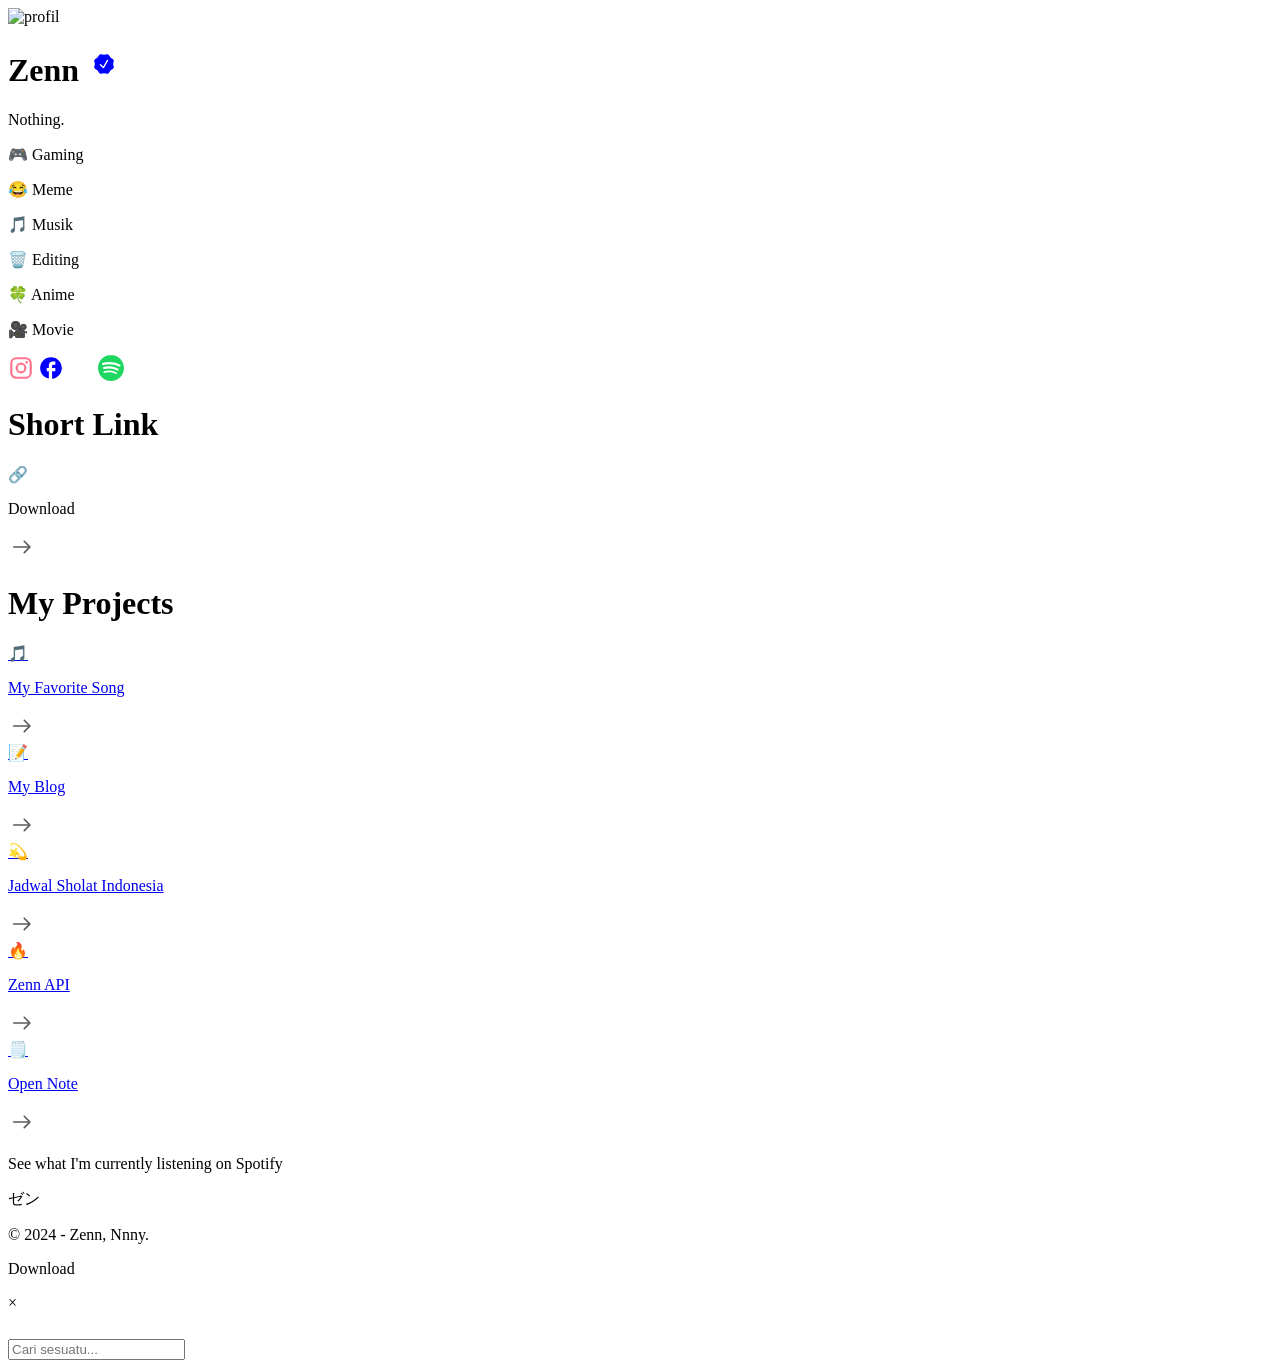
==== src/views/index.html @ cf0ae747 "kocak" ====
<!DOCTYPE html>
<html lang="en">
  <head>
    <meta charset="UTF-8" />
    <meta name="viewport" content="width=device-width, initial-scale=1.0" />
    <title>Zenn</title>
    <!-- SEO -->
    <meta name="description" content="Personal Website of nandaaa_79" />
    <meta name="keywords" content="script auto install radius" />
    <meta name="robots" content="index, follow" />
    <meta http-equiv="Content-Type" content="text/html; charset=utf-8" />
    <meta name="language" content="English" />
    <meta name="author" content="nandaaa_79" />
    <link rel="icon" type="image/x-icon" href="/img/icon.jpg" />
    <!-- Style -->
    <link rel="stylesheet" href="css/style.css" />
    <!-- import font -->
    <link rel="preconnect" href="https://fonts.googleapis.com" />
    <link rel="preconnect" href="https://fonts.gstatic.com" crossorigin />
    <link
      href="https://fonts.googleapis.com/css2?family=Poppins:ital,wght@0,100;0,200;0,300;0,400;0,500;0,600;0,700;0,800;0,900;1,100;1,200;1,300;1,400;1,500;1,600;1,700;1,800;1,900&display=swap"
      rel="stylesheet"
    />
    <!-- jquery -->
    <script
      src="https://code.jquery.com/jquery-3.7.1.min.js"
      integrity="sha256-/JqT3SQfawRcv/BIHPThkBvs0OEvtFFmqPF/lYI/Cxo="
      crossorigin="anonymous"
    ></script>
    <!-- favicon -->
    <link
      rel="icon"
      type="image/png"
      href="/img/favicon/favicon-96x96.png"
      sizes="96x96"
    />
    <link rel="icon" type="image/svg+xml" href="/img/favicon/favicon.svg" />
    <link rel="shortcut icon" href="/img/favicon/favicon.ico" />
    <link
      rel="apple-touch-icon"
      sizes="180x180"
      href="/img/favicon/apple-touch-icon.png"
    />
    <meta name="apple-mobile-web-app-title" content="Zenn" />
    <link rel="manifest" href="/img/favicon/site.webmanifest" />
  </head>
  <body>
    <div class="container">
      <div class="sampul"></div>
      <div class="profil">
        <img
          src="https://i.pinimg.com/564x/53/71/7c/53717c8de4d9adca0010c37aa107b3ef.jpg"
          alt="profil"
        />
        <h1 class="nama">
          Zenn
          <svg
            xmlns="http://www.w3.org/2000/svg"
            width="34"
            height="34"
            viewBox="0 0 24 24"
          >
            <path
              fill="Blue"
              fill-rule="evenodd"
              d="M15.418 5.643a1.25 1.25 0 0 0-1.34-.555l-1.798.413a1.25 1.25 0 0 1-.56 0l-1.798-.413a1.25 1.25 0 0 0-1.34.555l-.98 1.564c-.1.16-.235.295-.395.396l-1.564.98a1.25 1.25 0 0 0-.555 1.338l.413 1.8a1.25 1.25 0 0 1 0 .559l-.413 1.799a1.25 1.25 0 0 0 .555 1.339l1.564.98c.16.1.295.235.396.395l.98 1.564c.282.451.82.674 1.339.555l1.798-.413a1.25 1.25 0 0 1 .56 0l1.799.413a1.25 1.25 0 0 0 1.339-.555l.98-1.564c.1-.16.235-.295.395-.395l1.565-.98a1.25 1.25 0 0 0 .554-1.34L18.5 12.28a1.25 1.25 0 0 1 0-.56l.413-1.799a1.25 1.25 0 0 0-.554-1.339l-1.565-.98a1.25 1.25 0 0 1-.395-.395zm-.503 4.127a.5.5 0 0 0-.86-.509l-2.615 4.426l-1.579-1.512a.5.5 0 1 0-.691.722l2.034 1.949a.5.5 0 0 0 .776-.107z"
              clip-rule="evenodd"
            />
          </svg>
        </h1>
        <p class="deskripsi">Nothing.</p>
      </div>
      <div class="div-tengah">
        <div class="hoby1">
          <div class="ini-hoby">
            <p>🎮 Gaming</p>
          </div>
          <div class="ini-hoby">
            <p>😂 Meme</p>
          </div>
          <div class="ini-hoby">
            <p>🎵 Musik</p>
          </div>
          <div class="ini-hoby">
            <p>🗑️ Editing</p>
          </div>
        </div>
      </div>
      <div class="div-tengah">
        <div class="hoby2">
          <div class="ini-hoby">
            <p>🍀 Anime</p>
          </div>
          <div class="ini-hoby">
            <p>🎥 Movie</p>
          </div>
        </div>
      </div>
      <div class="sosial div-tengah">
        <a href="https://www.instagram.com/nandaaa_79/" target="_blank">
          <span
            ><svg
              xmlns="http://www.w3.org/2000/svg"
              width="26"
              height="26"
              viewBox="0 0 24 24"
            >
              <path
                fill="#ff758f"
                d="M7.8 2h8.4C19.4 2 22 4.6 22 7.8v8.4a5.8 5.8 0 0 1-5.8 5.8H7.8C4.6 22 2 19.4 2 16.2V7.8A5.8 5.8 0 0 1 7.8 2m-.2 2A3.6 3.6 0 0 0 4 7.6v8.8C4 18.39 5.61 20 7.6 20h8.8a3.6 3.6 0 0 0 3.6-3.6V7.6C20 5.61 18.39 4 16.4 4zm9.65 1.5a1.25 1.25 0 0 1 1.25 1.25A1.25 1.25 0 0 1 17.25 8A1.25 1.25 0 0 1 16 6.75a1.25 1.25 0 0 1 1.25-1.25M12 7a5 5 0 0 1 5 5a5 5 0 0 1-5 5a5 5 0 0 1-5-5a5 5 0 0 1 5-5m0 2a3 3 0 0 0-3 3a3 3 0 0 0 3 3a3 3 0 0 0 3-3a3 3 0 0 0-3-3"
              /></svg></span
        ></a>
        <a href="#">
          <span
            ><svg
              xmlns="http://www.w3.org/2000/svg"
              width="26"
              height="26"
              viewBox="0 0 24 24"
            >
              <path
                fill="Blue"
                d="M22 12c0-5.52-4.48-10-10-10S2 6.48 2 12c0 4.84 3.44 8.87 8 9.8V15H8v-3h2V9.5C10 7.57 11.57 6 13.5 6H16v3h-2c-.55 0-1 .45-1 1v2h3v3h-3v6.95c5.05-.5 9-4.76 9-9.95"
              /></svg></span
        ></a>
        <a href="#">
          <span
            ><svg
              xmlns="http://www.w3.org/2000/svg"
              width="26"
              height="26"
              viewBox="0 0 24 24"
            >
              <path
                fill="white"
                d="M12 2A10 10 0 0 0 2 12c0 4.42 2.87 8.17 6.84 9.5c.5.08.66-.23.66-.5v-1.69c-2.77.6-3.36-1.34-3.36-1.34c-.46-1.16-1.11-1.47-1.11-1.47c-.91-.62.07-.6.07-.6c1 .07 1.53 1.03 1.53 1.03c.87 1.52 2.34 1.07 2.91.83c.09-.65.35-1.09.63-1.34c-2.22-.25-4.55-1.11-4.55-4.92c0-1.11.38-2 1.03-2.71c-.1-.25-.45-1.29.1-2.64c0 0 .84-.27 2.75 1.02c.79-.22 1.65-.33 2.5-.33c.85 0 1.71.11 2.5.33c1.91-1.29 2.75-1.02 2.75-1.02c.55 1.35.2 2.39.1 2.64c.65.71 1.03 1.6 1.03 2.71c0 3.82-2.34 4.66-4.57 4.91c.36.31.69.92.69 1.85V21c0 .27.16.59.67.5C19.14 20.16 22 16.42 22 12A10 10 0 0 0 12 2"
              /></svg></span
        ></a>
        <a href="#">
          <span
            ><svg
              xmlns="http://www.w3.org/2000/svg"
              width="26"
              height="26"
              viewBox="0 0 256 256"
            >
              <path
                fill="#1ed760"
                d="M128 0C57.308 0 0 57.309 0 128c0 70.696 57.309 128 128 128c70.697 0 128-57.304 128-128C256 57.314 198.697.007 127.998.007zm58.699 184.614c-2.293 3.76-7.215 4.952-10.975 2.644c-30.053-18.357-67.885-22.515-112.44-12.335a7.981 7.981 0 0 1-9.552-6.007a7.968 7.968 0 0 1 6-9.553c48.76-11.14 90.583-6.344 124.323 14.276c3.76 2.308 4.952 7.215 2.644 10.975m15.667-34.853c-2.89 4.695-9.034 6.178-13.726 3.289c-34.406-21.148-86.853-27.273-127.548-14.92c-5.278 1.594-10.852-1.38-12.454-6.649c-1.59-5.278 1.386-10.842 6.655-12.446c46.485-14.106 104.275-7.273 143.787 17.007c4.692 2.89 6.175 9.034 3.286 13.72zm1.345-36.293C162.457 88.964 94.394 86.71 55.007 98.666c-6.325 1.918-13.014-1.653-14.93-7.978c-1.917-6.328 1.65-13.012 7.98-14.935C93.27 62.027 168.434 64.68 215.929 92.876c5.702 3.376 7.566 10.724 4.188 16.405c-3.362 5.69-10.73 7.565-16.4 4.187z"
              /></svg
          ></span>
        </a>
      </div>
      <h1 class="title-of-link">Short Link</h1>
      <div class="link div-tengah">
        <div id="openModalDownload" class="item-link">
          <div class="item-name">
            <span>️🔗</span>
            <p>Download</p>
          </div>
          <span class="icon-panah">
            <svg
              xmlns="http://www.w3.org/2000/svg"
              width="26"
              height="26"
              viewBox="0 0 16 9"
            >
              <path
                fill="#595959"
                d="M12.5 5h-9c-.28 0-.5-.22-.5-.5s.22-.5.5-.5h9c.28 0 .5.22.5.5s-.22.5-.5.5"
              />
              <path
                fill="#595959"
                d="M10 8.5a.47.47 0 0 1-.35-.15c-.2-.2-.2-.51 0-.71l3.15-3.15l-3.15-3.15c-.2-.2-.2-.51 0-.71c.2-.2.51-.2.71 0l3.5 3.5c.2.2.2.51 0 .71l-3.5 3.5c-.1.1-.23.15-.35.15Z"
              />
            </svg>
          </span>
        </div>
     
        <h1 class="title-of-link">My Projects</h1>
        <a
          href="https://music.zenn.my.id"
          target="_blank"
          class="item-link"
        >
          <div class="item-name">
            <span>️🎵</span>
            <p>My Favorite Song</p>
          </div>
          <span class="icon-panah">
            <svg
              xmlns="http://www.w3.org/2000/svg"
              width="26"
              height="26"
              viewBox="0 0 16 9"
            >
              <path
                fill="#595959"
                d="M12.5 5h-9c-.28 0-.5-.22-.5-.5s.22-.5.5-.5h9c.28 0 .5.22.5.5s-.22.5-.5.5"
              />
              <path
                fill="#595959"
                d="M10 8.5a.47.47 0 0 1-.35-.15c-.2-.2-.2-.51 0-.71l3.15-3.15l-3.15-3.15c-.2-.2-.2-.51 0-.71c.2-.2.51-.2.71 0l3.5 3.5c.2.2.2.51 0 .71l-3.5 3.5c-.1.1-.23.15-.35.15Z"
              />
            </svg>
          </span>
        </a>
        <a
          href="https://blog.zenn.my.id"
          target="_blank"
          class="item-link"
        >
          <div class="item-name">
            <span>️📝</span>
            <p>My Blog</p>
          </div>
          <span class="icon-panah">
            <svg
              xmlns="http://www.w3.org/2000/svg"
              width="26"
              height="26"
              viewBox="0 0 16 9"
            >
              <path
                fill="#595959"
                d="M12.5 5h-9c-.28 0-.5-.22-.5-.5s.22-.5.5-.5h9c.28 0 .5.22.5.5s-.22.5-.5.5"
              />
              <path
                fill="#595959"
                d="M10 8.5a.47.47 0 0 1-.35-.15c-.2-.2-.2-.51 0-.71l3.15-3.15l-3.15-3.15c-.2-.2-.2-.51 0-.71c.2-.2.51-.2.71 0l3.5 3.5c.2.2.2.51 0 .71l-3.5 3.5c-.1.1-.23.15-.35.15Z"
              />
            </svg>
          </span>
        </a>
        <a
          href="https://jadwal-sholat-indonesia.vercel.app/"
          target="_blank"
          class="item-link"
        >
          <div class="item-name">
            <span>️💫</span>
            <p>Jadwal Sholat Indonesia</p>
          </div>
          <span class="icon-panah">
            <svg
              xmlns="http://www.w3.org/2000/svg"
              width="26"
              height="26"
              viewBox="0 0 16 9"
            >
              <path
                fill="#595959"
                d="M12.5 5h-9c-.28 0-.5-.22-.5-.5s.22-.5.5-.5h9c.28 0 .5.22.5.5s-.22.5-.5.5"
              />
              <path
                fill="#595959"
                d="M10 8.5a.47.47 0 0 1-.35-.15c-.2-.2-.2-.51 0-.71l3.15-3.15l-3.15-3.15c-.2-.2-.2-.51 0-.71c.2-.2.51-.2.71 0l3.5 3.5c.2.2.2.51 0 .71l-3.5 3.5c-.1.1-.23.15-.35.15Z"
              />
            </svg>
          </span>
        </a>
        <a
          href="https://api.zenn.my.id"
          target="_blank"
          class="item-link"
        >
          <div class="item-name">
            <span>️🔥</span>
            <p>Zenn API</p>
          </div>
          <span class="icon-panah">
            <svg
              xmlns="http://www.w3.org/2000/svg"
              width="26"
              height="26"
              viewBox="0 0 16 9"
            >
              <path
                fill="#595959"
                d="M12.5 5h-9c-.28 0-.5-.22-.5-.5s.22-.5.5-.5h9c.28 0 .5.22.5.5s-.22.5-.5.5"
              />
              <path
                fill="#595959"
                d="M10 8.5a.47.47 0 0 1-.35-.15c-.2-.2-.2-.51 0-.71l3.15-3.15l-3.15-3.15c-.2-.2-.2-.51 0-.71c.2-.2.51-.2.71 0l3.5 3.5c.2.2.2.51 0 .71l-3.5 3.5c-.1.1-.23.15-.35.15Z"
              />
            </svg>
          </span>
        </a>

          <a
          href="https://note.zenn.my.id"
          target="_blank"
          class="item-link"
        >
          <div class="item-name">
            <span>️🗒️</span>
            <p>Open Note</p>
          </div>
          <span class="icon-panah">
            <svg
              xmlns="http://www.w3.org/2000/svg"
              width="26"
              height="26"
              viewBox="0 0 16 9"
            >
              <path
                fill="#595959"
                d="M12.5 5h-9c-.28 0-.5-.22-.5-.5s.22-.5.5-.5h9c.28 0 .5.22.5.5s-.22.5-.5.5"
              />
              <path
                fill="#595959"
                d="M10 8.5a.47.47 0 0 1-.35-.15c-.2-.2-.2-.51 0-.71l3.15-3.15l-3.15-3.15c-.2-.2-.2-.51 0-.71c.2-.2.51-.2.71 0l3.5 3.5c.2.2.2.51 0 .71l-3.5 3.5c-.1.1-.23.15-.35.15Z"
              />
            </svg>
          </span>
          </a>
        
      </div>
      <!-- spotify -->
      <div class="spotify div-tengah">
        <p>See what I'm currently listening on Spotify</p>
        <div id="spotify"></div>
      </div>
    </div>

    <div class="footer">
      <p>ゼン</p>
      <p>&copy; 2024 - Zenn, Nnny.</p>
    </div>

    <!-- modal download -->
    <div id="modal">
      <div class="modal-content">
        <div class="modal-title">
          <p>Download</p>
          <span class="close">&times;</span>
        </div>
        <a
          href="/file"
          style="color: rgba(255, 255, 255, 0.664); font-size: 0.9rem"
          >Cek file lainya disini</a
        >
        <div class="modal-container">
          <div class="modal-search">
            <input type="text" placeholder="Cari sesuatu..." id="search" />
            <span>
              <svg
                xmlns="http://www.w3.org/2000/svg"
                width="24"
                height="24"
                viewBox="0 0 24 24"
              >
                <path
                  fill="white"
                  d="m19.6 21l-6.3-6.3q-.75.6-1.725.95T9.5 16q-2.725 0-4.612-1.888T3 9.5t1.888-4.612T9.5 3t4.613 1.888T16 9.5q0 1.1-.35 2.075T14.7 13.3l6.3 6.3zM9.5 14q1.875 0 3.188-1.312T14 9.5t-1.312-3.187T9.5 5T6.313 6.313T5 9.5t1.313 3.188T9.5 14"
                />
              </svg>
            </span>
          </div>
          <div
            class="modal-item-container"
            id="modal-item-download-container"
          ></div>
        </div>
      </div>
    </div>
    <!-- scriptnya -->
    <script src="js/script.js"></script>
  </body>
</html>
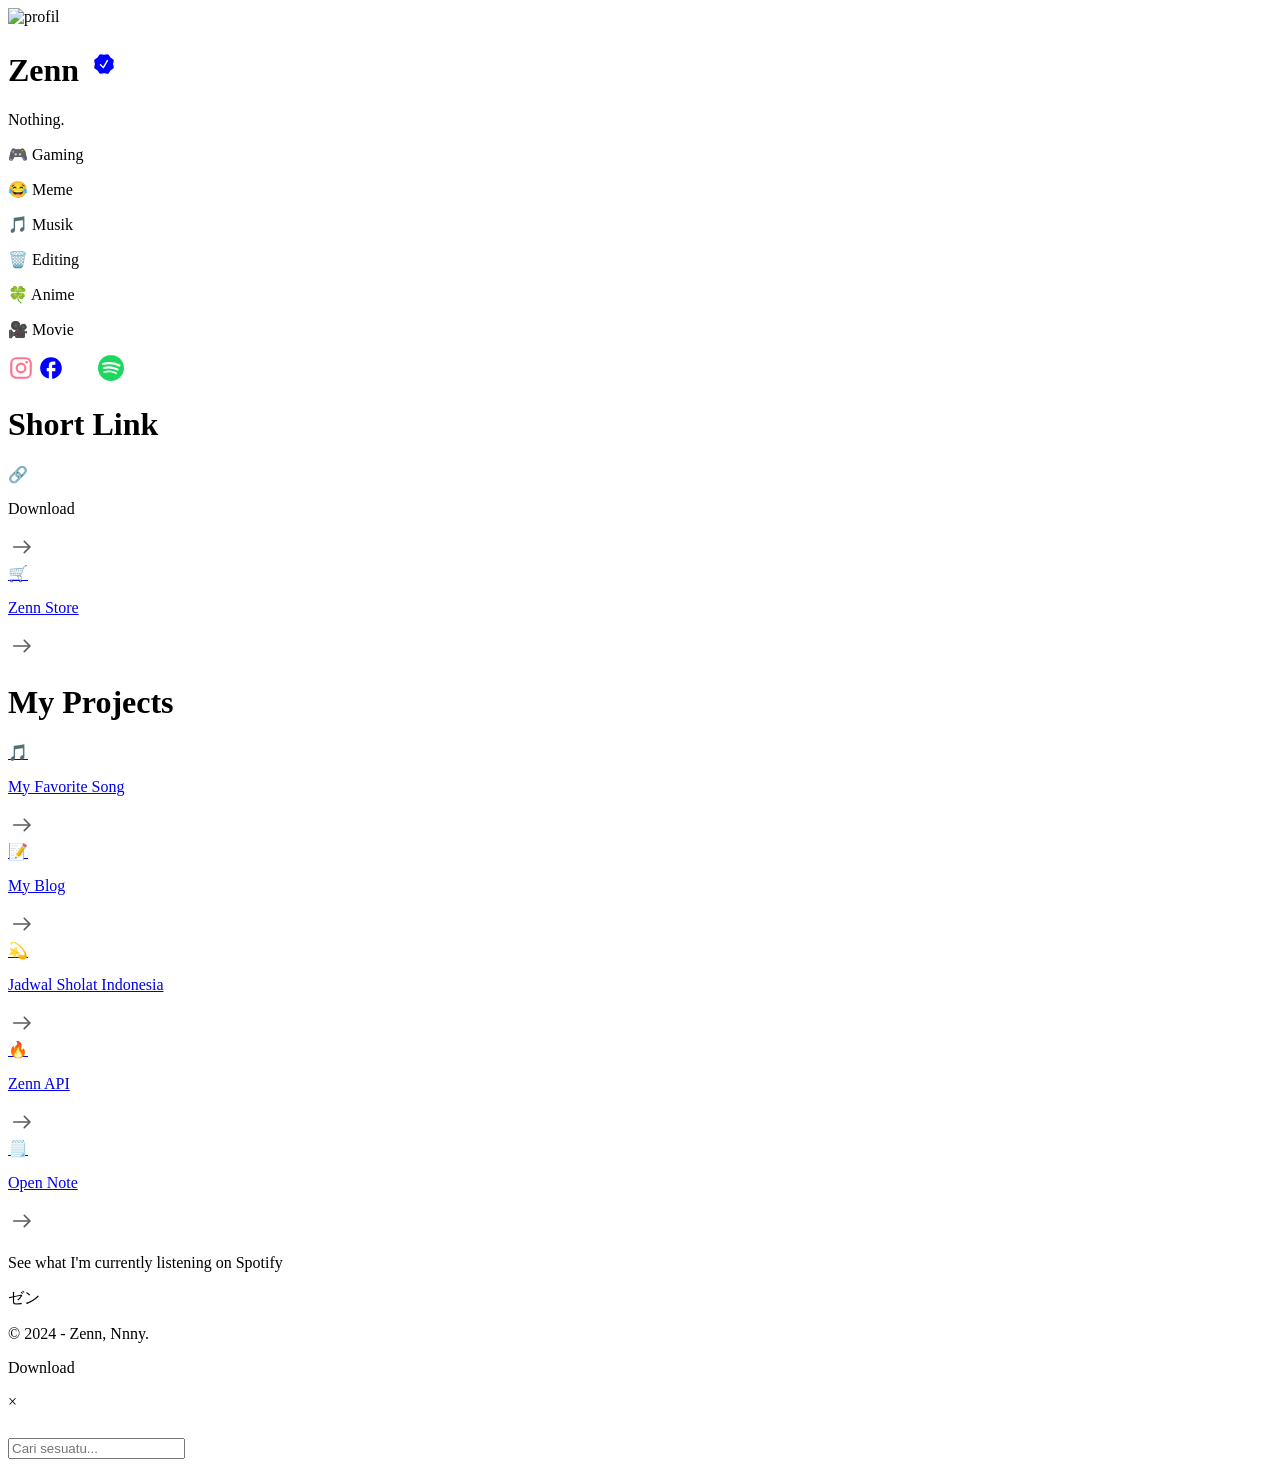
==== commit 8968067d: "Update index.html" ====
--- a/src/views/index.html
+++ b/src/views/index.html
@@ -176,6 +176,35 @@
             </svg>
           </span>
         </div>
+
+          <a
+          href="https://store.zenn.my.id"
+          target="_blank"
+          class="item-link"
+        >
+          <div class="item-name">
+            <span>️🛒</span>
+            <p>Zenn Store</p>
+          </div>
+          <span class="icon-panah">
+            <svg
+              xmlns="http://www.w3.org/2000/svg"
+              width="26"
+              height="26"
+              viewBox="0 0 16 9"
+            >
+              <path
+                fill="#595959"
+                d="M12.5 5h-9c-.28 0-.5-.22-.5-.5s.22-.5.5-.5h9c.28 0 .5.22.5.5s-.22.5-.5.5"
+              />
+              <path
+                fill="#595959"
+                d="M10 8.5a.47.47 0 0 1-.35-.15c-.2-.2-.2-.51 0-.71l3.15-3.15l-3.15-3.15c-.2-.2-.2-.51 0-.71c.2-.2.51-.2.71 0l3.5 3.5c.2.2.2.51 0 .71l-3.5 3.5c-.1.1-.23.15-.35.15Z"
+              />
+            </svg>
+          </span>
+          </a>
+        
      
         <h1 class="title-of-link">My Projects</h1>
         <a
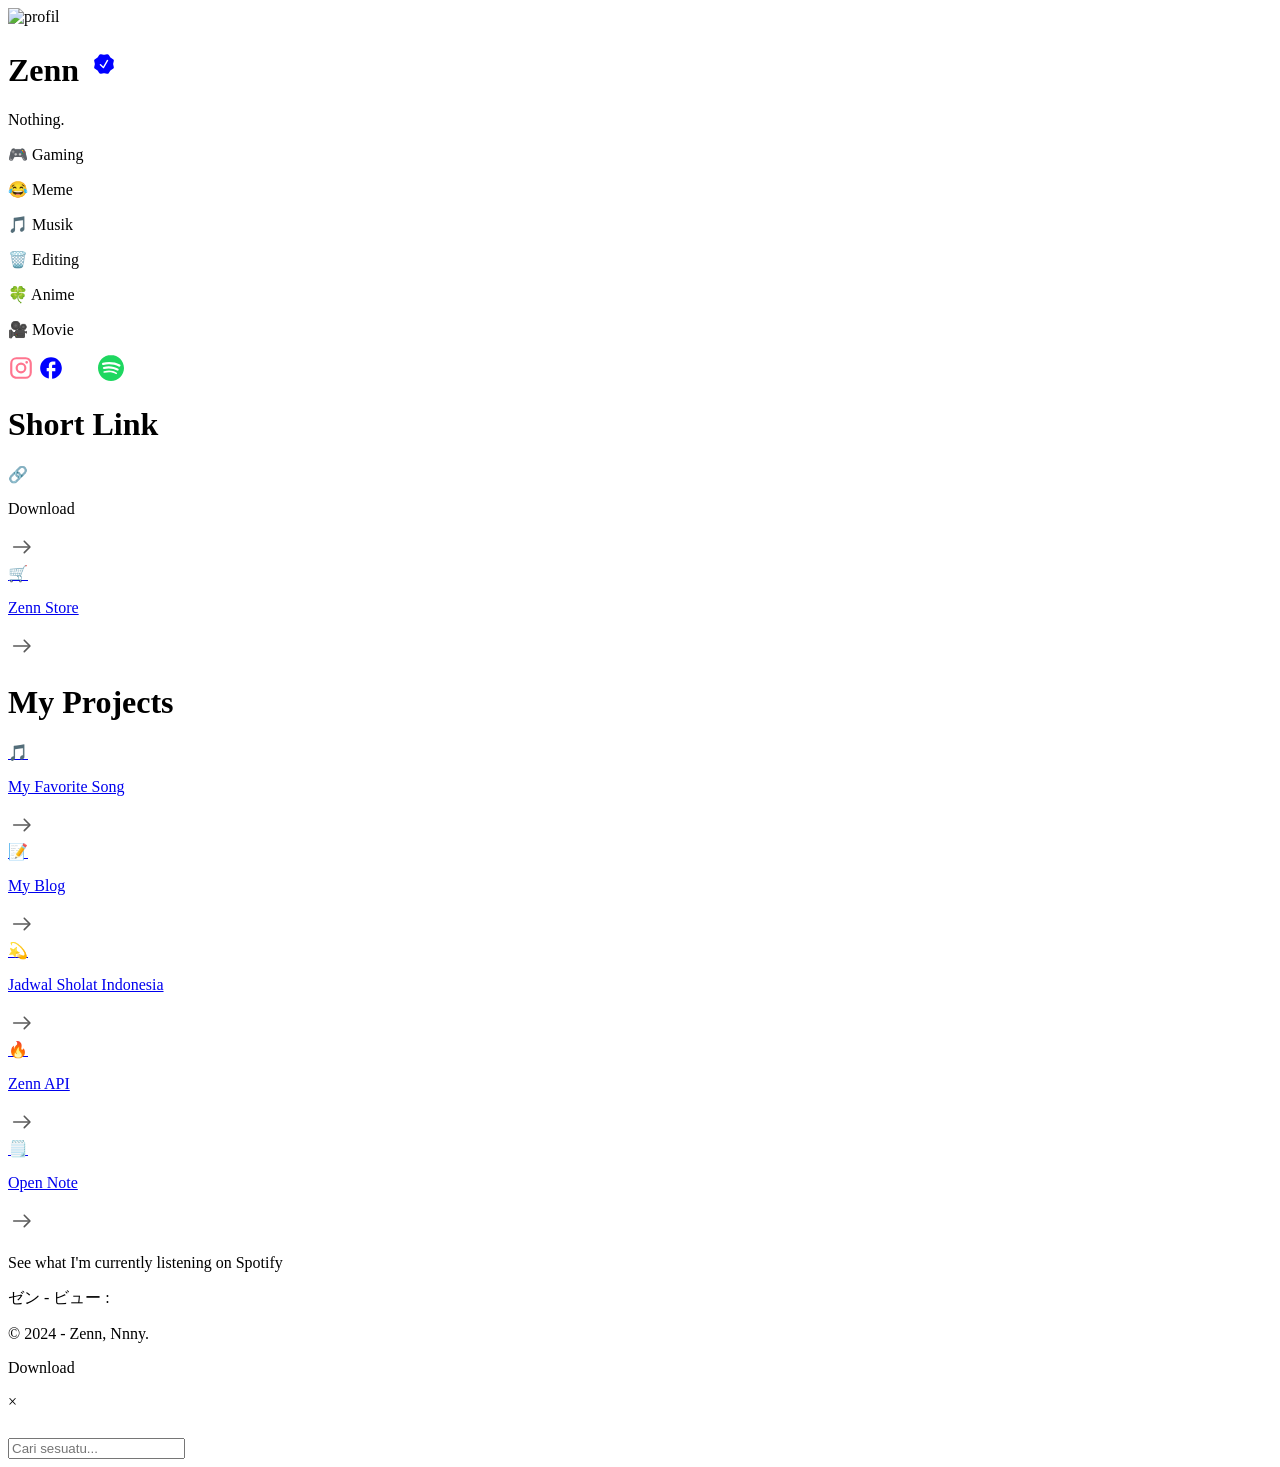
==== commit 2903f1d4: "l" ====
--- a/src/views/index.html
+++ b/src/views/index.html
@@ -3,7 +3,7 @@
   <head>
     <meta charset="UTF-8" />
     <meta name="viewport" content="width=device-width, initial-scale=1.0" />
-    <title>Zenn</title>
+    <title>Zenn - Shortlink</title>
     <!-- SEO -->
     <meta name="description" content="Personal Website of nandaaa_79" />
     <meta name="keywords" content="script auto install radius" />
@@ -27,6 +27,10 @@
       integrity="sha256-/JqT3SQfawRcv/BIHPThkBvs0OEvtFFmqPF/lYI/Cxo="
       crossorigin="anonymous"
     ></script>
+    <!-- AOS -->
+    <link href="https://unpkg.com/aos@2.3.1/dist/aos.css" rel="stylesheet" />
+    <script src="https://unpkg.com/aos@2.3.1/dist/aos.js"></script>
+   
     <!-- favicon -->
     <link
       rel="icon"
@@ -42,12 +46,11 @@
       href="/img/favicon/apple-touch-icon.png"
     />
     <meta name="apple-mobile-web-app-title" content="Zenn" />
-    <link rel="manifest" href="/img/favicon/site.webmanifest" />
   </head>
   <body>
     <div class="container">
       <div class="sampul"></div>
-      <div class="profil">
+      <div class="profil" data-aos="fade-down">
         <img
           src="https://i.pinimg.com/564x/53/71/7c/53717c8de4d9adca0010c37aa107b3ef.jpg"
           alt="profil"
@@ -72,31 +75,31 @@
       </div>
       <div class="div-tengah">
         <div class="hoby1">
-          <div class="ini-hoby">
+          <div class="ini-hoby" data-aos="fade-right" data-aos-duration="1000">
             <p>🎮 Gaming</p>
           </div>
-          <div class="ini-hoby">
+          <div class="ini-hoby" data-aos="fade-right" data-aos-duration="1000">
             <p>😂 Meme</p>
           </div>
-          <div class="ini-hoby">
+          <div class="ini-hoby" data-aos="fade-left" data-aos-duration="1000">
             <p>🎵 Musik</p>
           </div>
-          <div class="ini-hoby">
+          <div class="ini-hoby" data-aos="fade-left" data-aos-duration="1000">
             <p>🗑️ Editing</p>
           </div>
         </div>
       </div>
       <div class="div-tengah">
         <div class="hoby2">
-          <div class="ini-hoby">
+          <div class="ini-hoby" data-aos="fade-right" data-aos-duration="1000">
             <p>🍀 Anime</p>
           </div>
-          <div class="ini-hoby">
+          <div class="ini-hoby" data-aos="fade-left" data-aos-duration="1000">
             <p>🎥 Movie</p>
           </div>
         </div>
       </div>
-      <div class="sosial div-tengah">
+      <div class="sosial div-tengah" data-aos="zoom-in">
         <a href="https://www.instagram.com/nandaaa_79/" target="_blank">
           <span
             ><svg
@@ -152,9 +155,9 @@
         </a>
       </div>
       <h1 class="title-of-link">Short Link</h1>
-      <div class="link div-tengah">
+      <div class="link div-tengah" data-aos="fade-up">
         <div id="openModalDownload" class="item-link">
-          <div class="item-name">
+          <div class="item-name" >
             <span>️🔗</span>
             <p>Download</p>
           </div>
@@ -177,11 +180,7 @@
           </span>
         </div>
 
-          <a
-          href="https://store.zenn.my.id"
-          target="_blank"
-          class="item-link"
-        >
+        <a href="https://store.zenn.my.id" target="_blank" class="item-link">
           <div class="item-name">
             <span>️🛒</span>
             <p>Zenn Store</p>
@@ -203,15 +202,10 @@
               />
             </svg>
           </span>
-          </a>
-        
-     
+        </a>
+
         <h1 class="title-of-link">My Projects</h1>
-        <a
-          href="https://music.zenn.my.id"
-          target="_blank"
-          class="item-link"
-        >
+        <a href="https://music.zenn.my.id" target="_blank" class="item-link">
           <div class="item-name">
             <span>️🎵</span>
             <p>My Favorite Song</p>
@@ -234,11 +228,7 @@
             </svg>
           </span>
         </a>
-        <a
-          href="https://blog.zenn.my.id"
-          target="_blank"
-          class="item-link"
-        >
+        <a href="https://blog.zenn.my.id" target="_blank" class="item-link">
           <div class="item-name">
             <span>️📝</span>
             <p>My Blog</p>
@@ -288,11 +278,7 @@
             </svg>
           </span>
         </a>
-        <a
-          href="https://api.zenn.my.id"
-          target="_blank"
-          class="item-link"
-        >
+        <a href="https://api.zenn.my.id" target="_blank" class="item-link">
           <div class="item-name">
             <span>️🔥</span>
             <p>Zenn API</p>
@@ -316,11 +302,7 @@
           </span>
         </a>
 
-          <a
-          href="https://note.zenn.my.id"
-          target="_blank"
-          class="item-link"
-        >
+        <a href="https://note.zenn.my.id" target="_blank" class="item-link">
           <div class="item-name">
             <span>️🗒️</span>
             <p>Open Note</p>
@@ -342,8 +324,7 @@
               />
             </svg>
           </span>
-          </a>
-        
+        </a>
       </div>
       <!-- spotify -->
       <div class="spotify div-tengah">
@@ -353,7 +334,7 @@
     </div>
 
     <div class="footer">
-      <p>ゼン</p>
+      <p>ゼン - ビュー : <span id="count"></span></p>
       <p>&copy; 2024 - Zenn, Nnny.</p>
     </div>
 
@@ -395,5 +376,8 @@
     </div>
     <!-- scriptnya -->
     <script src="js/script.js"></script>
+    <script>
+      AOS.init();
+    </script>
   </body>
 </html>
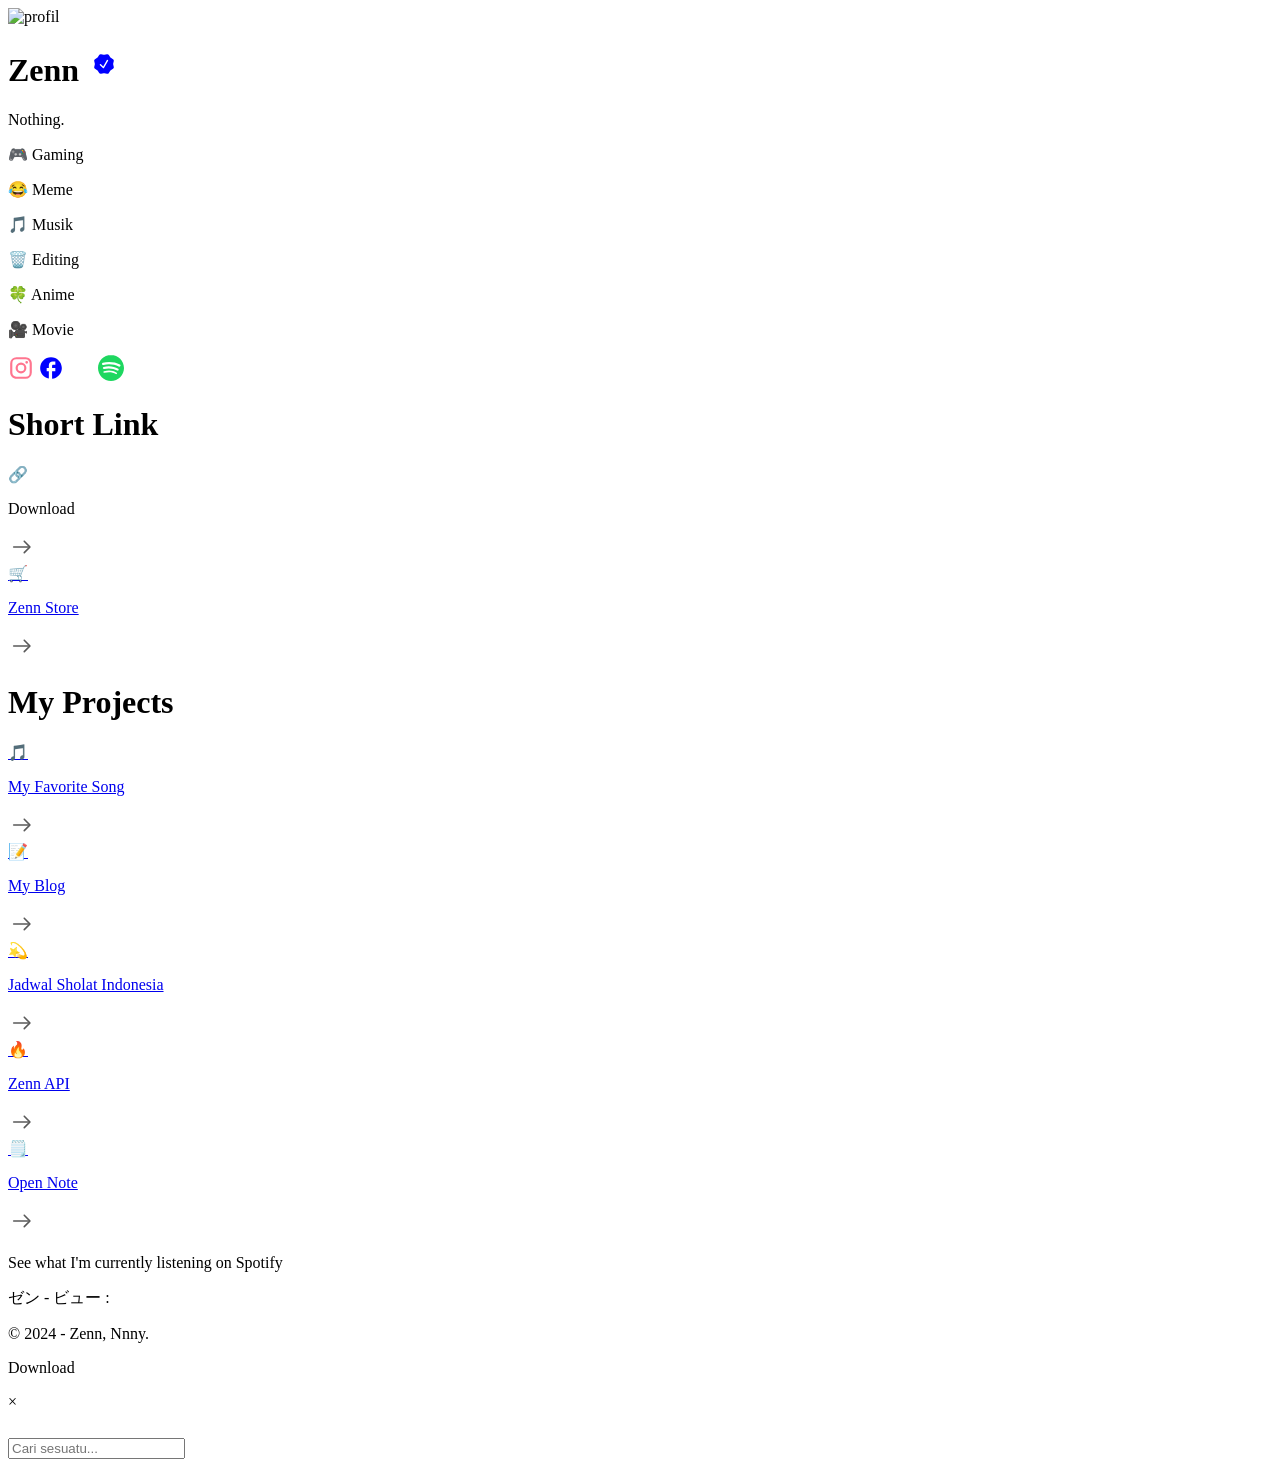
==== commit f4ac7074: "Update index.html" ====
--- a/src/views/index.html
+++ b/src/views/index.html
@@ -3,7 +3,7 @@
   <head>
     <meta charset="UTF-8" />
     <meta name="viewport" content="width=device-width, initial-scale=1.0" />
-    <title>Zenn - Shortlink</title>
+    <title>Zen - Twilight</title>
     <!-- SEO -->
     <meta name="description" content="Personal Website of nandaaa_79" />
     <meta name="keywords" content="script auto install radius" />
@@ -45,7 +45,7 @@
       sizes="180x180"
       href="/img/favicon/apple-touch-icon.png"
     />
-    <meta name="apple-mobile-web-app-title" content="Zenn" />
+    <meta name="apple-mobile-web-app-title" content="Twilight" />
   </head>
   <body>
     <div class="container">
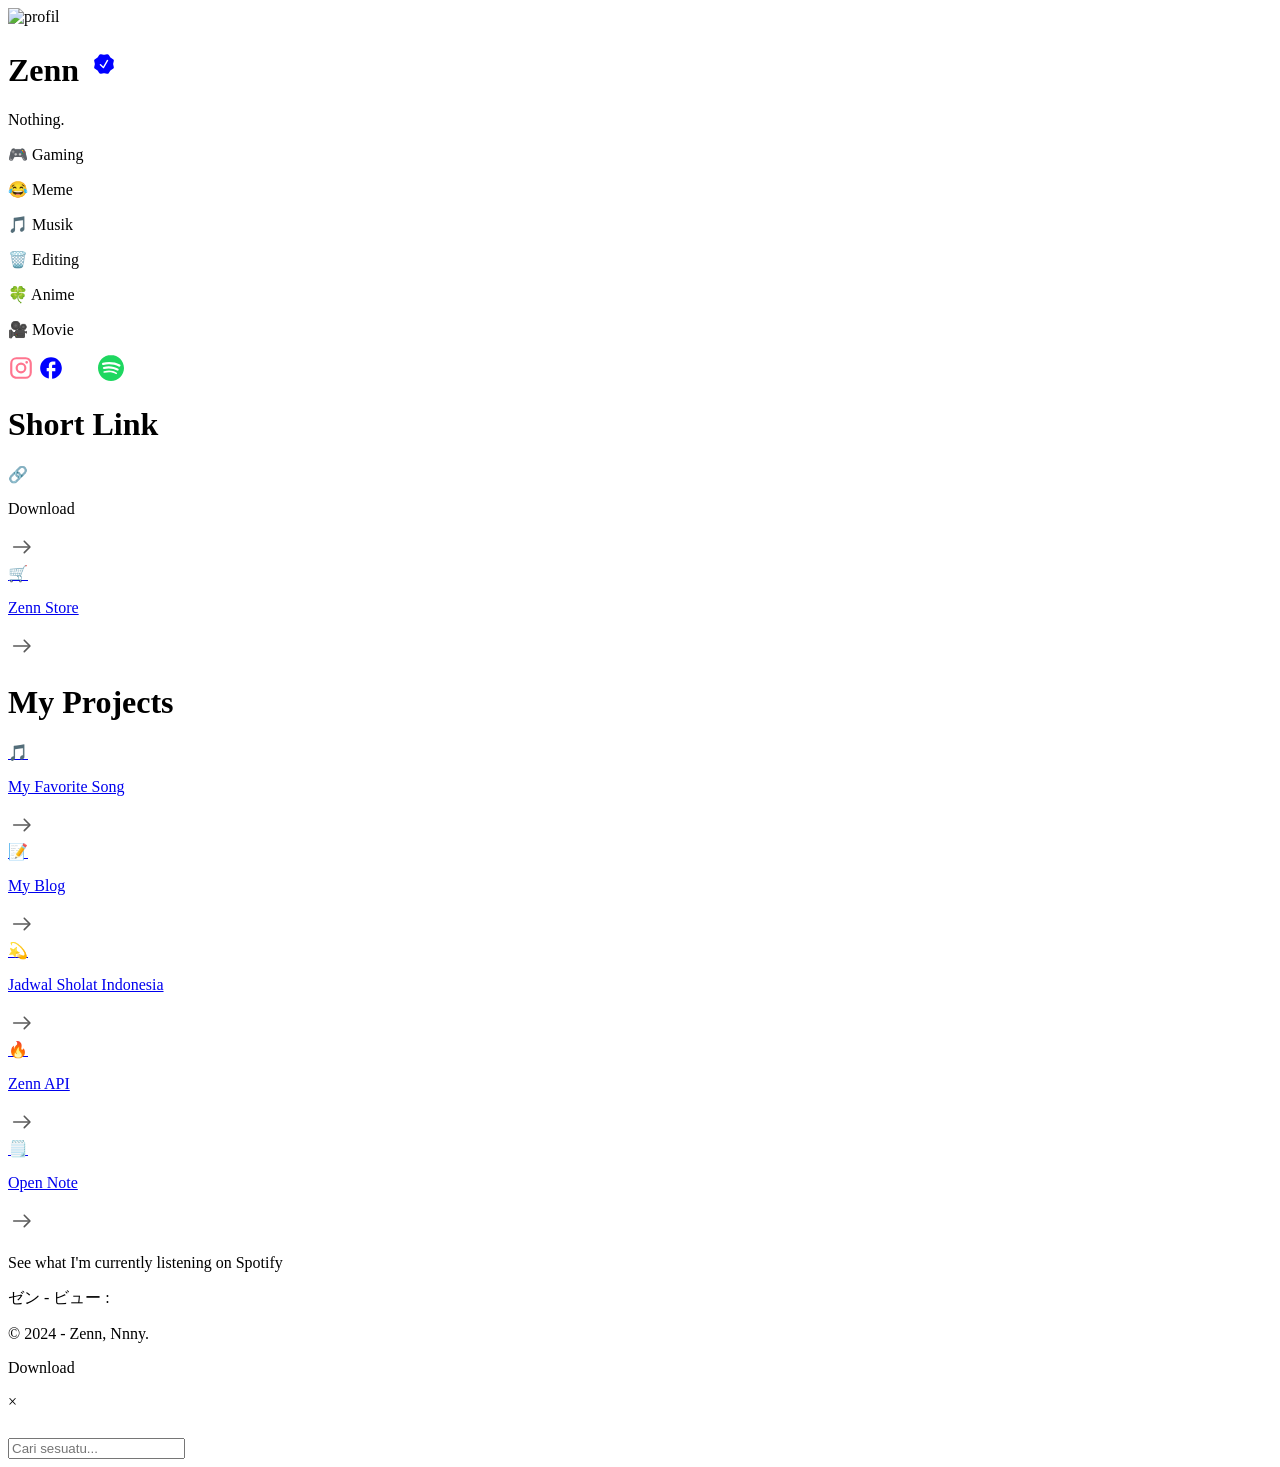
==== commit 24f9784b: "Update index.html" ====
--- a/src/views/index.html
+++ b/src/views/index.html
@@ -52,7 +52,7 @@
       <div class="sampul"></div>
       <div class="profil" data-aos="fade-down">
         <img
-          src="https://i.pinimg.com/564x/53/71/7c/53717c8de4d9adca0010c37aa107b3ef.jpg"
+          src="https://images5.alphacoders.com/131/1319300.jpeg"
           alt="profil"
         />
         <h1 class="nama">
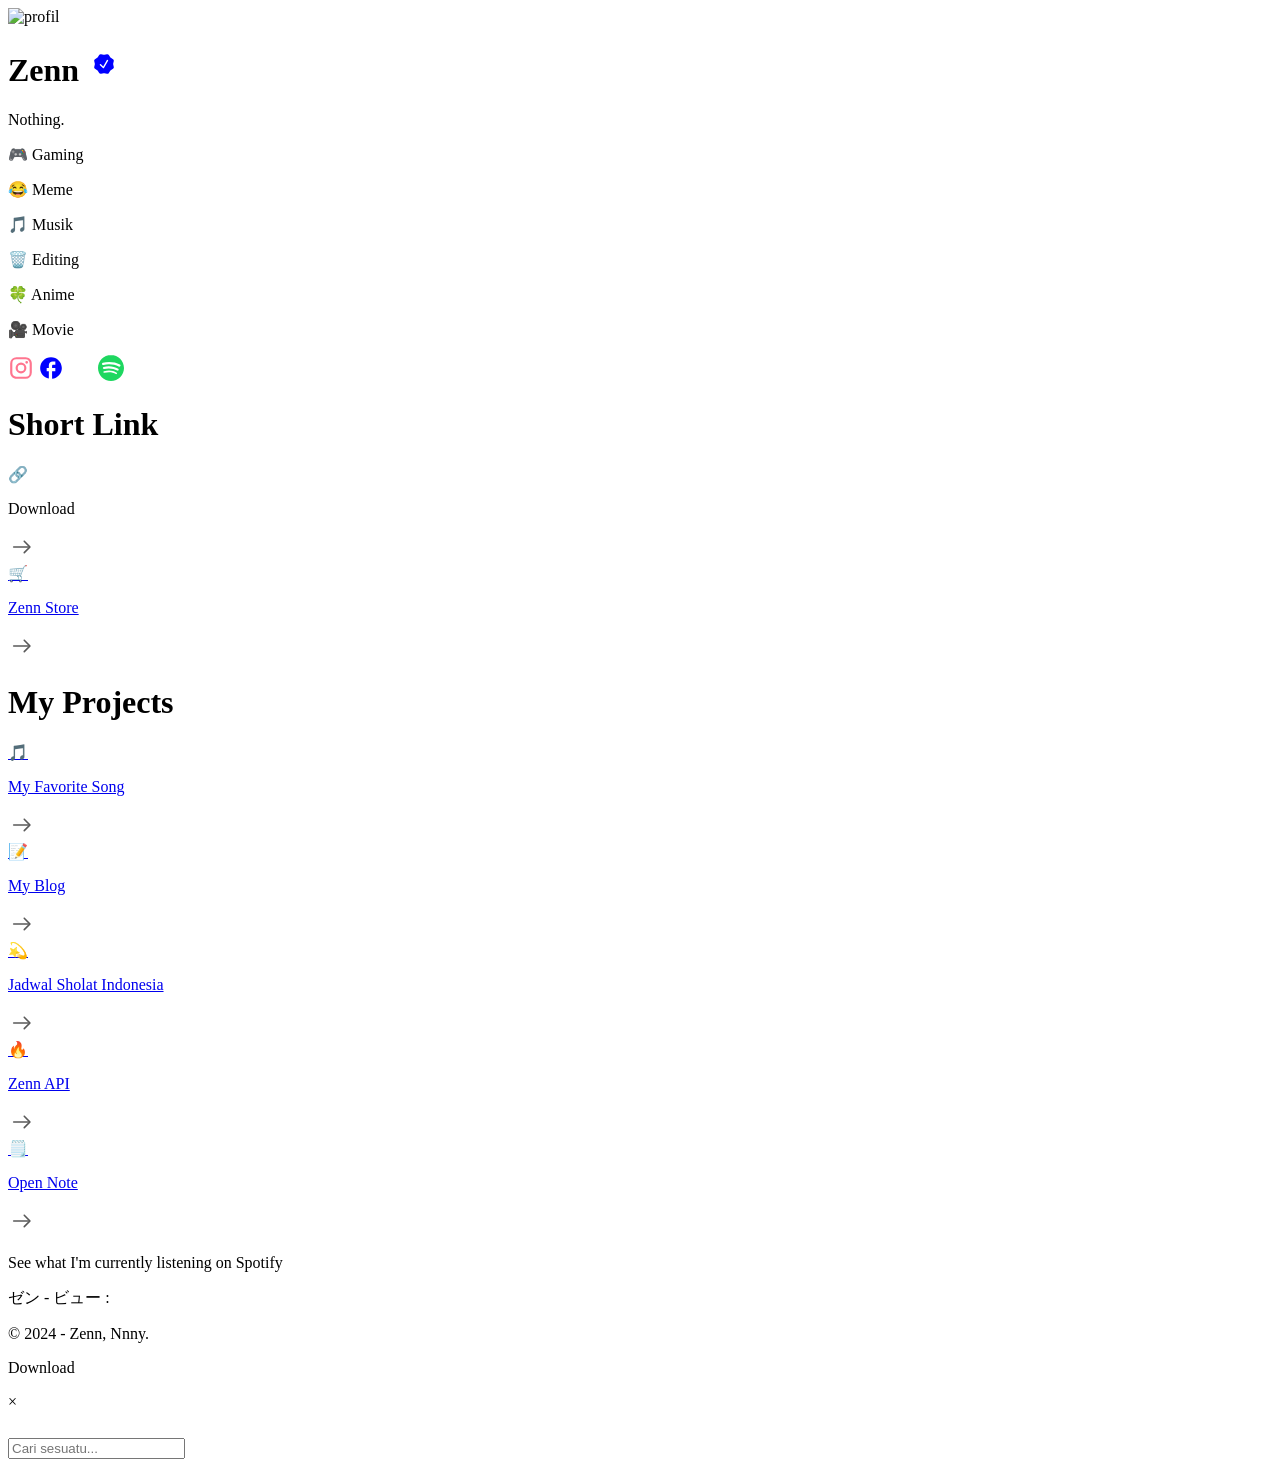
==== commit b2569ba4: "Update index.html" ====
--- a/src/views/index.html
+++ b/src/views/index.html
@@ -52,7 +52,7 @@
       <div class="sampul"></div>
       <div class="profil" data-aos="fade-down">
         <img
-          src="https://images5.alphacoders.com/131/1319300.jpeg"
+          src="https://i.pinimg.com/736x/b3/ff/6c/b3ff6c79112d8096fac23b652ff2a06d.jpg"
           alt="profil"
         />
         <h1 class="nama">
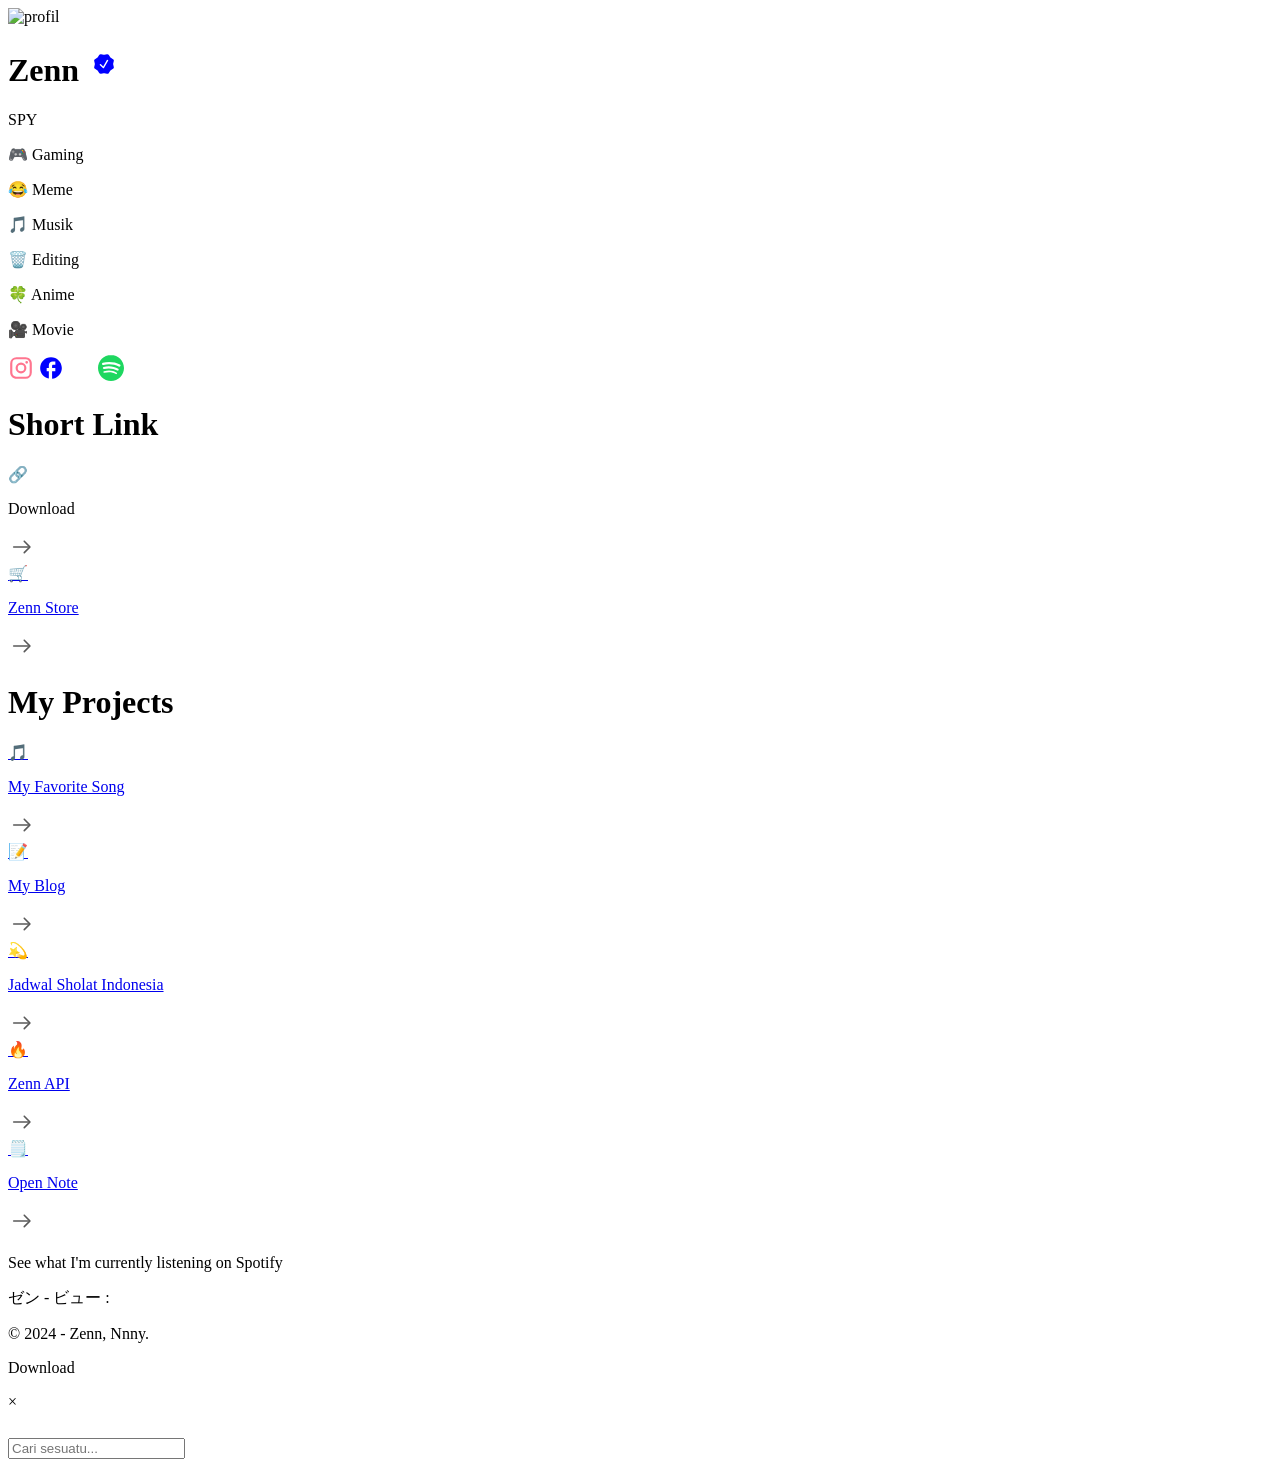
==== commit 702e07af: "Update index.html" ====
--- a/src/views/index.html
+++ b/src/views/index.html
@@ -11,7 +11,7 @@
     <meta http-equiv="Content-Type" content="text/html; charset=utf-8" />
     <meta name="language" content="English" />
     <meta name="author" content="nandaaa_79" />
-    <link rel="icon" type="image/x-icon" href="/img/icon.jpg" />
+    <link rel="icon" type="image/x-icon" href="/img/bg.jpg" />
     <!-- Style -->
     <link rel="stylesheet" href="css/style.css" />
     <!-- import font -->
@@ -71,7 +71,7 @@
             />
           </svg>
         </h1>
-        <p class="deskripsi">Nothing.</p>
+        <p class="deskripsi">SPY</p>
       </div>
       <div class="div-tengah">
         <div class="hoby1">
